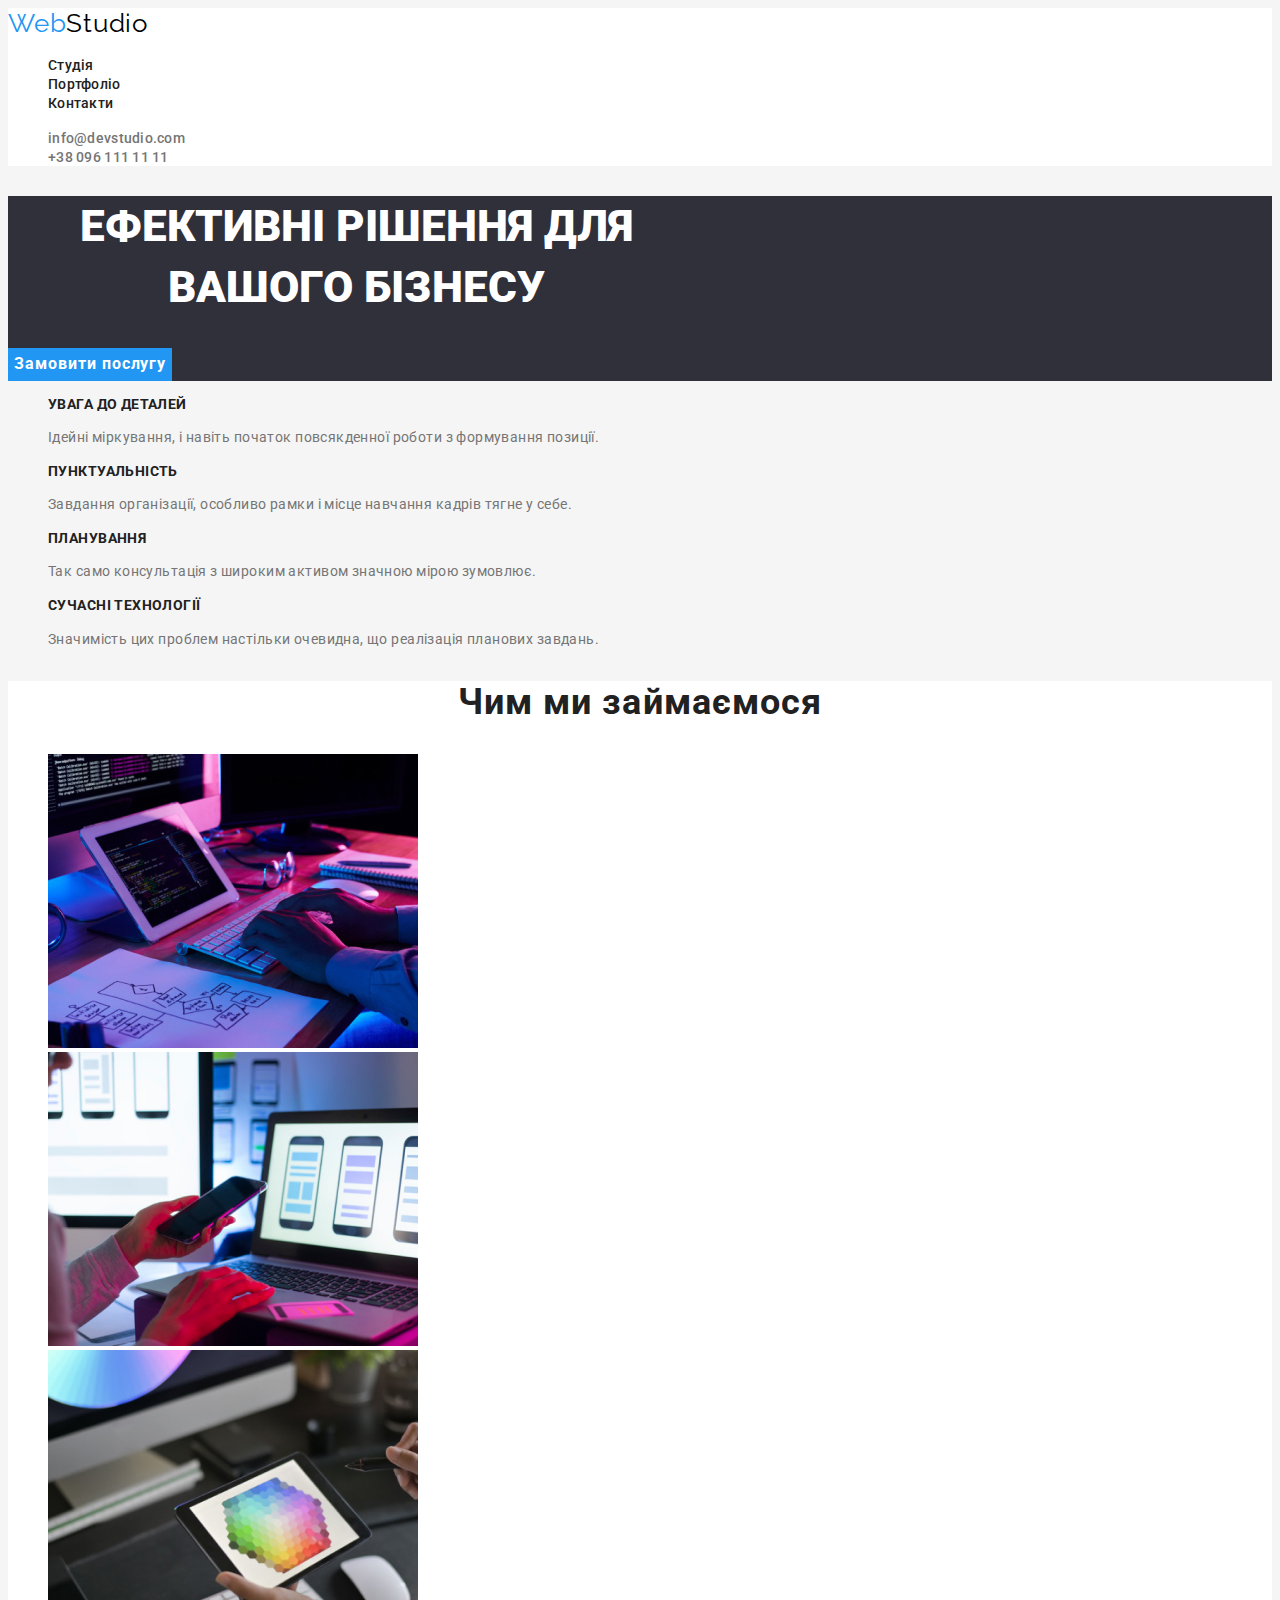
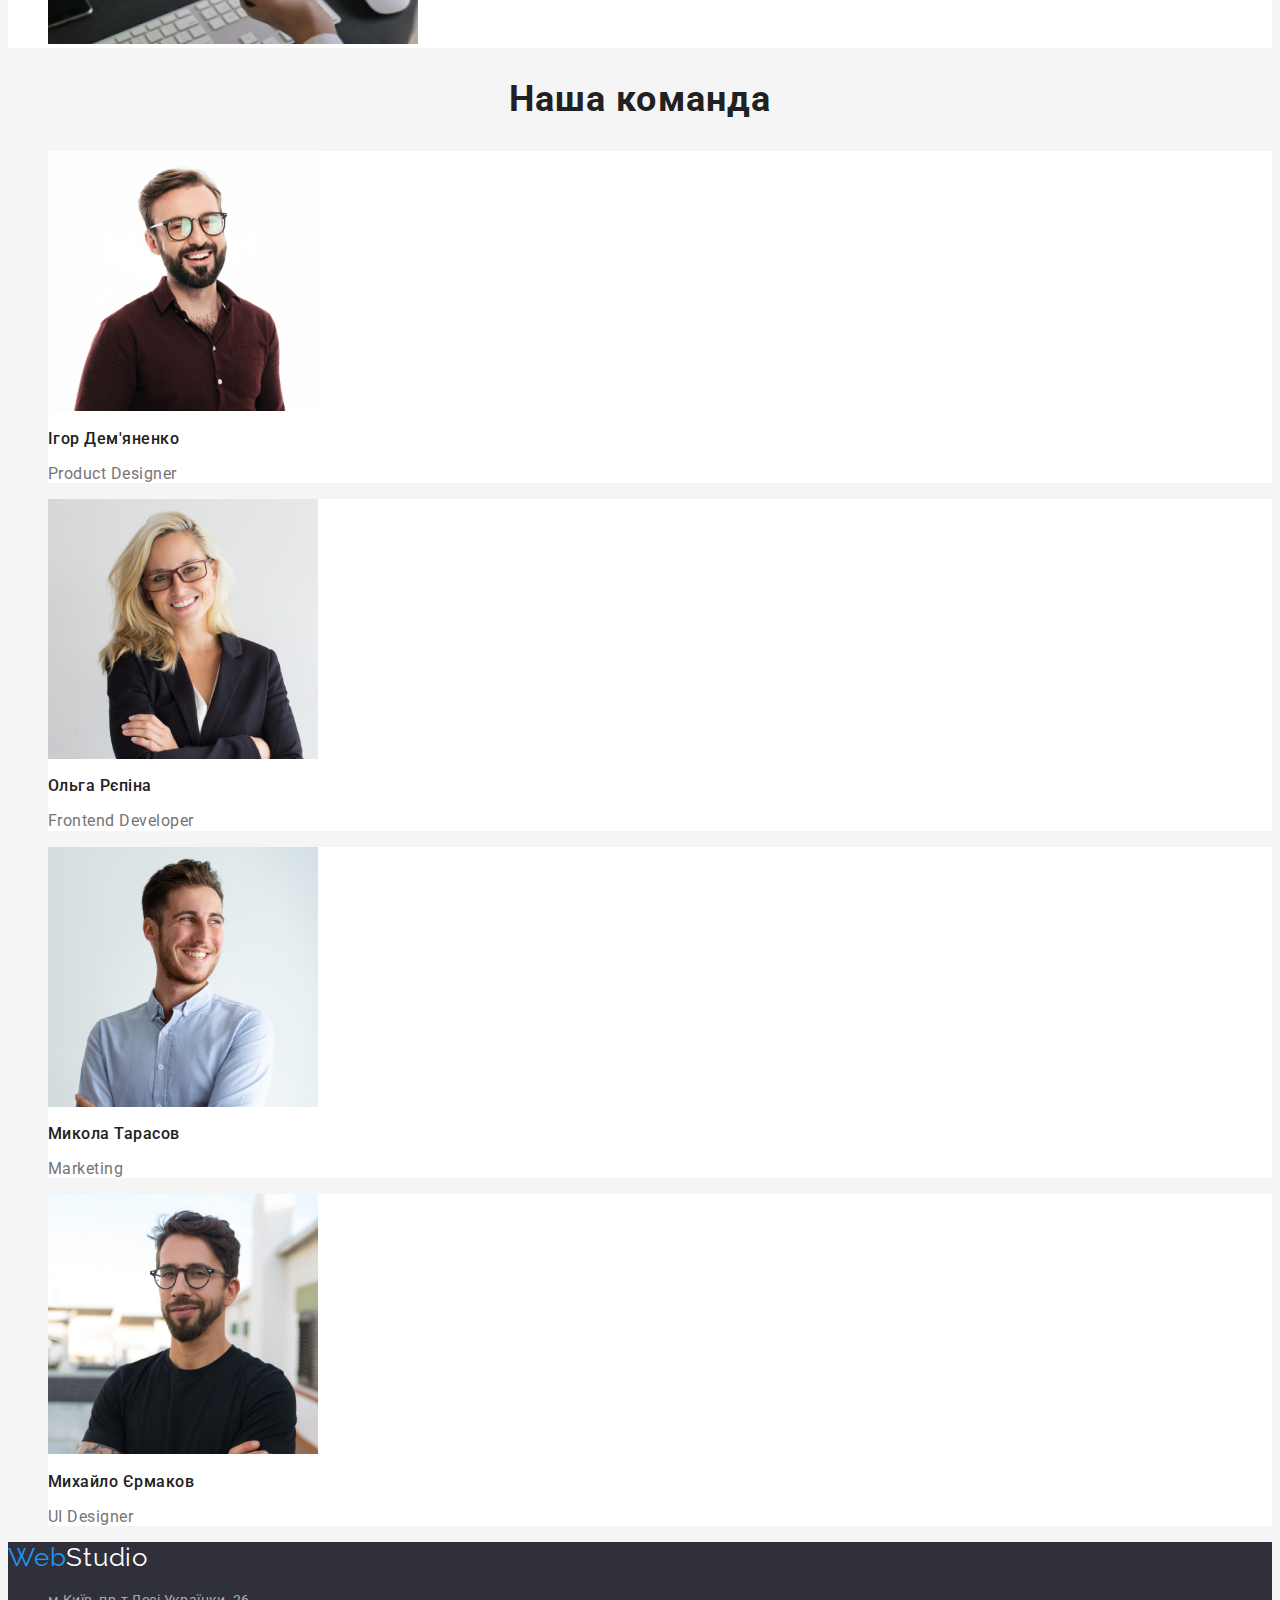
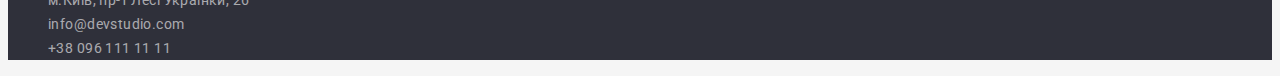
==== index.html @ 50534f91 "Transfer" ====
<!DOCTYPE html>
<html lang="en">
  <head>
    <meta charset="UTF-8" />
    <meta http-equiv="X-UA-Compatible" content="IE=edge" />
    <meta name="viewport" content="width=device-width, initial-scale=1.0" />
    <title>Студія</title>
    <link rel="preconnect" href="https://fonts.googleapis.com" />
    <link rel="preconnect" href="https://fonts.gstatic.com" crossorigin />
    <link
      href="https://fonts.googleapis.com/css2?family=Raleway:wght@700&family=Roboto:wght@400;500;700;900&display=swap"
      rel="stylesheet"
    />
    <link rel="stylesheet" href="./css/common.css" />
    <link rel="stylesheet" href="./css/styles.css" />
  </head>
  <body>
    <header class="header">
      <nav class="nav">
        <div class="logo">
          <a class="logo__text" href="./index.html">
            Web<span class="logo__header-studio">Studio</span>
          </a>
        </div>
        <ul class="nav__list list">
          <li><a class="nav__link" href="./">Студія</a></li>
          <li><a class="nav__link" href="./portfolio.html">Портфоліо</a></li>
          <li><a class="nav__link" href="./">Контакти</a></li>
        </ul>
      </nav>
      <div class="con">
        <ul class="con__list list">
          <li>
            <a class="con__link" href="mailto:info@devstudio.com"
              >info@devstudio.com</a
            >
          </li>
          <li>
            <a class="con__link" href="tel:+380961111111">+38 096 111 11 11</a>
          </li>
        </ul>
      </div>
    </header>
    <main class="main">
      <section class="hero">
        <h1 class="hero__title">Ефективні рішення для вашого бізнесу</h1>
        <button class="hero__button" type="button">Замовити послугу</button>
      </section>
      <section>
        <div class="benefits">
          <ul class="benefits__list list">
            <li>
              <h2 class="benefits__title">Увага до деталей</h2>
              <p class="benefits__text">
                Ідейні міркування, і навіть початок повсякденної роботи з
                формування позиції.
              </p>
            </li>
            <li>
              <h2 class="benefits__title">Пунктуальність</h2>
              <p class="benefits__text">
                Завдання організації, особливо рамки і місце навчання кадрів
                тягне у себе.
              </p>
            </li>
            <li>
              <h2 class="benefits__title">Планування</h2>
              <p class="benefits__text">
                Так само консультація з широким активом значною мірою зумовлює.
              </p>
            </li>
            <li>
              <h2 class="benefits__title">Сучасні технології</h2>
              <p class="benefits__text">
                Значимість цих проблем настільки очевидна, що реалізація
                планових завдань.
              </p>
            </li>
          </ul>
        </div>
      </section>
      <section class="section">
        <div class="section__body">
          <h2 class="section__title">Чим ми займаємося</h2>
          <ul class="section__list list">
            <li>
              <img
                src="./images/neondesktop.jpg"
                alt="Неоновий робочий стіл"
                width="370"
              />
            </li>
            <li>
              <img
                src="./images/phonedesktop.jpg"
                alt="Телефон та ноутбук"
                width="370"
              />
            </li>
            <li>
              <img
                src="./images/rgbdesktop.jpg"
                alt="Палітра кольорів на планшеті"
                width="370"
              />
            </li>
          </ul>
        </div>
      </section>
      <section class="section">
        <h2 class="section__title">Наша команда</h2>
        <ul class="section__team-list list">
          <li class="section__card">
            <img src="./images/igor.jpg" alt="Ігор Дем'яненко" width="270" />
            <h2 class="section__name">Ігор Дем'яненко</h2>
            <p class="section__text">Product Designer</p>
          </li>
          <li class="section__card">
            <img src="./images/olga.jpg" alt="Ольга Рєпіна" width="270" />
            <h2 class="section__name">Ольга Рєпіна</h2>
            <p class="section__text">Frontend Developer</p>
          </li>
          <li class="section__card">
            <img src="./images/mykola.jpg" alt="Микола Тарасов" width="270" />
            <h2 class="section__name">Микола Тарасов</h2>
            <p class="section__text">Marketing</p>
          </li>
          <li class="section__card">
            <img
              src="./images/mykhailo.jpg"
              alt="Михайло Єрмаков"
              width="270"
            />
            <h2 class="section__name">Михайло Єрмаков</h2>
            <p class="section__text">UI Designer</p>
          </li>
        </ul>
      </section>
    </main>
    <footer class="footer">
      <div class="logo">
        <a class="logo__text" href="./index.html">
          Web<span class="logo__footer-studio">Studio</span>
        </a>
      </div>
      <address class="address">
        <ul class="address__list list">
          <li>
            <a
              class="address__text"
              target="_blank"
              href="https://goo.gl/maps/3csEusUE26N4QP277"
              >м.Київ, пр-т Лесі Українки, 26
            </a>
          </li>
          <li>
            <a class="address__text" href="mailto:info@devstudio.com">
              info@devstudio.com
            </a>
          </li>
          <li>
            <a class="address__text" href="tel:+380961111111">
              +38 096 111 11 11
            </a>
          </li>
        </ul>
      </address>
    </footer>
  </body>
</html>
---- css/common.css ----
:root {
  --primary-text-color: #757575;
  --title-text-color: #212121;
  --accent-color: #2196f3;
  --primary-bg-color: #f5f5f5;
  --primary-white-color: #ffffff;
  --primary-black-color: #000000;
  --primary-footer-text-color: rgba(255, 255, 255, 0.6);
  --primary-filter-bg-color: #f5f4fa;
  --primary-footer-bg-color: #2f303a;
}

body {
  color: var(--title-text-color);
  background-color: var(--primary-bg-color);
  font-family: "Roboto", sans-serif;
}

/* Header */

.header {
  background-color: var(--primary-white-color);
}

/* Footer */

.footer {
  background-color: var(--primary-footer-bg-color);
}

/* Logo */

.logo__text {
  color: var(--accent-color);
  font-family: "Raleway", sans-serif;
  font-size: 26px;
  line-height: 1.2;
  letter-spacing: 0.03em;
  text-decoration: none;
}

.logo__header-studio {
  color: var(--primary-black-color);
}

.logo__footer-studio {
  color: var(--primary-white-color);
}

/* List */

.list {
  list-style: none;
  font-style: normal;
}

/* Site nav */

.nav__list .nav__link {
  color: var(--title-text-color);
  font-weight: 500;
  font-size: 14px;
  line-height: 1.1;
  letter-spacing: 0.02em;
  text-decoration: none;
}

.nav__list .nav__link:hover,
.nav__list .nav__link:focus {
  color: var(--accent-color);
}

/* Con nav */

.con__list .con__link {
  color: var(--primary-text-color);
  font-weight: 500;
  font-size: 14px;
  line-height: 1.1;
  letter-spacing: 0.02em;
  text-decoration: none;
}

.con__list .con__link:hover,
.con__list .con__link:focus {
  color: var(--accent-color);
}

/* Address */

.address .address__text {
  color: var(--primary-footer-text-color);
  font-size: 14px;
  line-height: 1.7;
  letter-spacing: 0.03em;
  text-decoration: none;
}

.address .address__text:hover,
.address .address__text:focus {
  color: var(--primary-white-color);
}
---- css/styles.css ----
/* Hero */

.hero {
  background-color: var(--primary-footer-bg-color);
}

.hero__title {
  color: var(--primary-white-color);
  font-weight: 900;
  font-size: 44px;
  line-height: 1.4;
  width: 696px;
  text-transform: uppercase;
  text-align: center;
}

/* Hero button */

.hero__button {
  color: var(--primary-white-color);
  background-color: var(--accent-color);
  border: transparent;
  font-weight: 700;
  font-size: 16px;
  line-height: 1.9;
  letter-spacing: 0.06em;
  font-family: inherit;
  cursor: pointer;
}

.section__title {
  color: var(--title-text-color);
  font-size: 36px;
  line-height: 1.2;
  letter-spacing: 0.03em;
  text-align: center;
}

/* Benefits */

.benefits__title {
  color: var(--title-text-color);
  font-size: 14px;
  line-height: 1.1;
  letter-spacing: 0.03em;
  text-transform: uppercase;
}

.benefits__text {
  color: var(--primary-text-color);
  font-size: 14px;
  line-height: 1.7;
  letter-spacing: 0.03em;
}

/* Do list */

.section__body {
  background-color: var(--primary-white-color);
}

/* Team */

.section__card {
  background-color: var(--primary-white-color);
}
.section__text {
  color: var(--primary-text-color);
  font-size: 16px;
  line-height: 1.2;
  letter-spacing: 0.03em;
}

.section__name {
  color: var(--title-text-color);
  font-weight: 500;
  font-size: 16px;
  line-height: 1.2;
  letter-spacing: 0.03em;
}
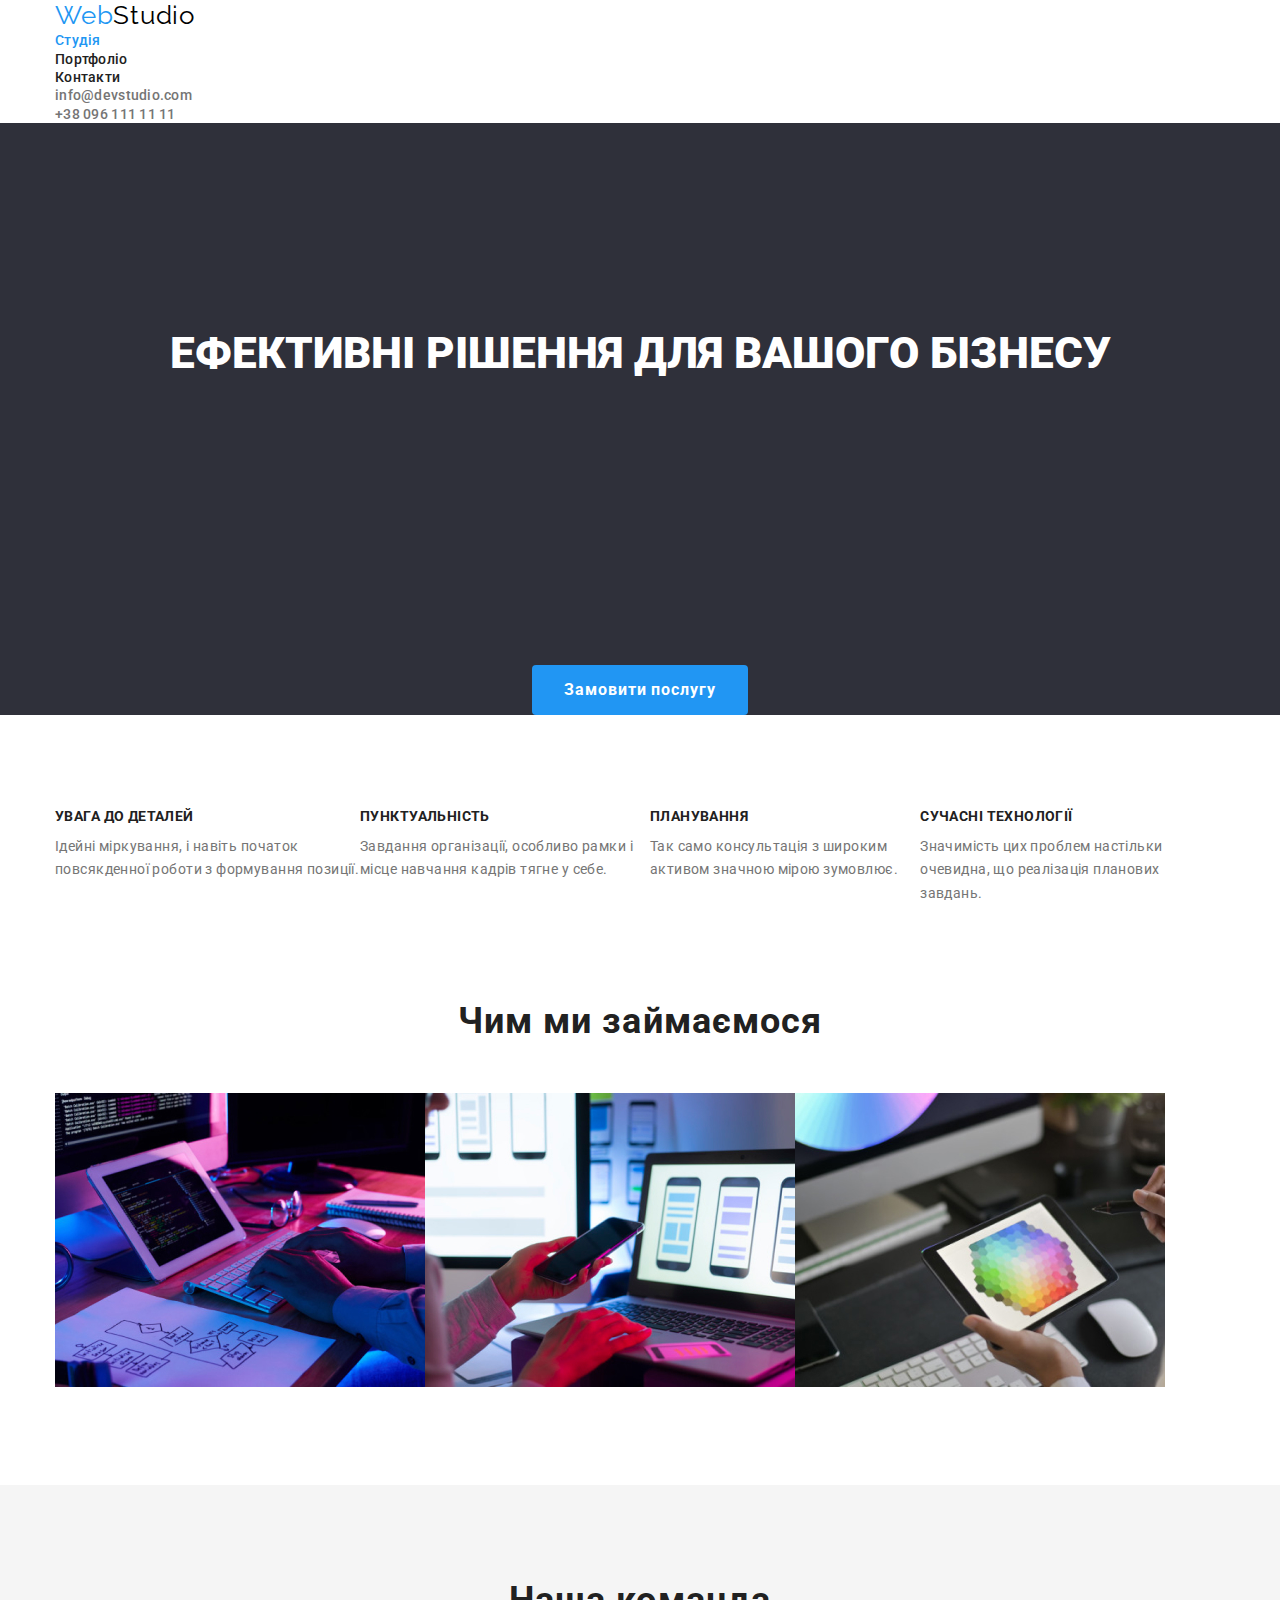
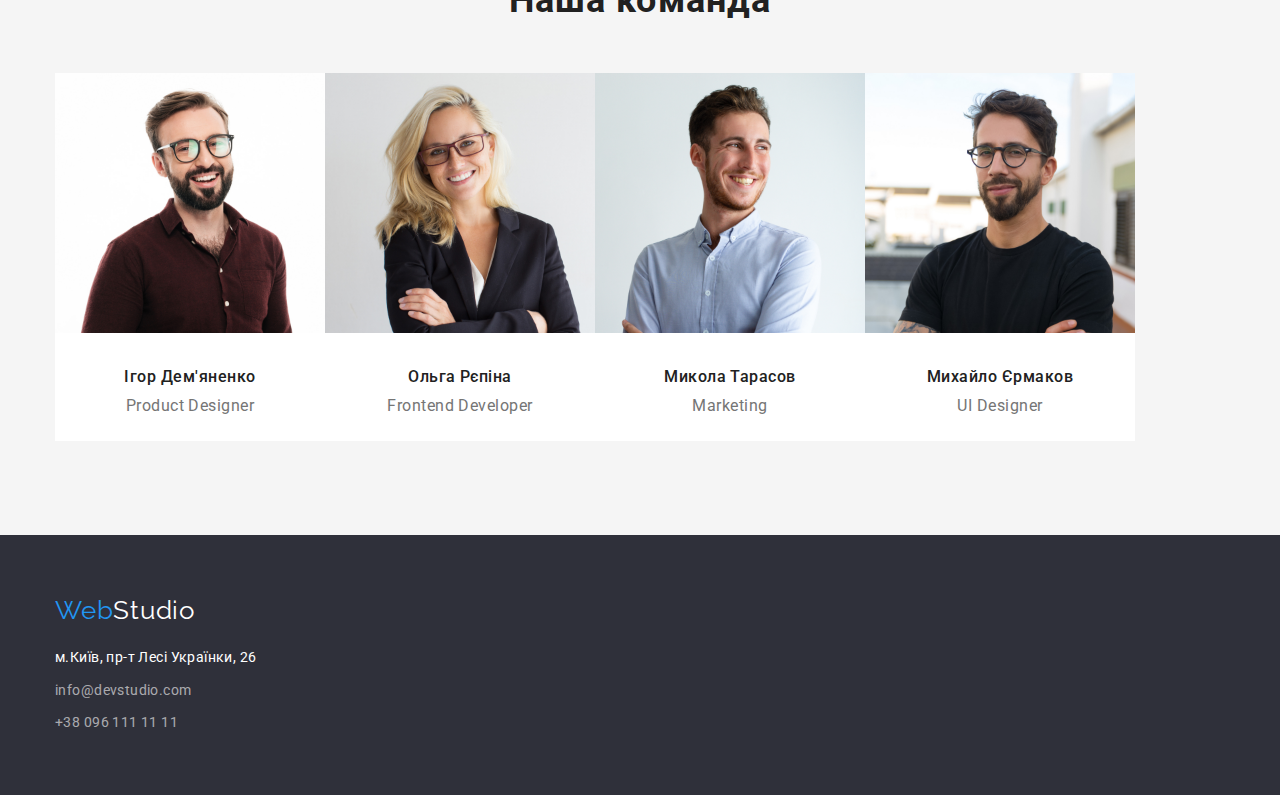
==== commit 5b33f859: "WebStudio Page" ====
--- a/index.html
+++ b/index.html
@@ -11,43 +11,53 @@
       href="https://fonts.googleapis.com/css2?family=Raleway:wght@700&family=Roboto:wght@400;500;700;900&display=swap"
       rel="stylesheet"
     />
+    <link
+      rel="stylesheet"
+      href="https://cdnjs.cloudflare.com/ajax/libs/modern-normalize/1.1.0/modern-normalize.min.css"
+    />
     <link rel="stylesheet" href="./css/common.css" />
     <link rel="stylesheet" href="./css/styles.css" />
   </head>
   <body>
     <header class="header">
-      <nav class="nav">
-        <div class="logo">
-          <a class="logo__text" href="./index.html">
-            Web<span class="logo__header-studio">Studio</span>
-          </a>
+      <div class="container">
+        <nav class="nav">
+          <div class="logo">
+            <a class="logo__text" href="./index.html">
+              Web<span class="logo__header-studio">Studio</span>
+            </a>
+          </div>
+          <ul class="nav__list list">
+            <li><a class="nav__link nav__link_current" href="./">Студія</a></li>
+            <li><a class="nav__link" href="./portfolio.html">Портфоліо</a></li>
+            <li><a class="nav__link" href="./">Контакти</a></li>
+          </ul>
+        </nav>
+        <div class="con">
+          <ul class="con__list list">
+            <li>
+              <a class="con__link" href="mailto:info@devstudio.com"
+                >info@devstudio.com</a
+              >
+            </li>
+            <li>
+              <a class="con__link" href="tel:+380961111111"
+                >+38 096 111 11 11</a
+              >
+            </li>
+          </ul>
         </div>
-        <ul class="nav__list list">
-          <li><a class="nav__link" href="./">Студія</a></li>
-          <li><a class="nav__link" href="./portfolio.html">Портфоліо</a></li>
-          <li><a class="nav__link" href="./">Контакти</a></li>
-        </ul>
-      </nav>
-      <div class="con">
-        <ul class="con__list list">
-          <li>
-            <a class="con__link" href="mailto:info@devstudio.com"
-              >info@devstudio.com</a
-            >
-          </li>
-          <li>
-            <a class="con__link" href="tel:+380961111111">+38 096 111 11 11</a>
-          </li>
-        </ul>
       </div>
     </header>
     <main class="main">
       <section class="hero">
-        <h1 class="hero__title">Ефективні рішення для вашого бізнесу</h1>
-        <button class="hero__button" type="button">Замовити послугу</button>
+        <div class="container">
+          <h1 class="hero__title">Ефективні рішення для вашого бізнесу</h1>
+          <button class="hero__button" type="button">Замовити послугу</button>
+        </div>
       </section>
-      <section>
-        <div class="benefits">
+      <section class="benefits">
+        <div class="container">
           <ul class="benefits__list list">
             <li>
               <h2 class="benefits__title">Увага до деталей</h2>
@@ -80,7 +90,7 @@
         </div>
       </section>
       <section class="section">
-        <div class="section__body">
+        <div class="container">
           <h2 class="section__title">Чим ми займаємося</h2>
           <ul class="section__list list">
             <li>
@@ -107,64 +117,68 @@
           </ul>
         </div>
       </section>
-      <section class="section">
-        <h2 class="section__title">Наша команда</h2>
-        <ul class="section__team-list list">
-          <li class="section__card">
-            <img src="./images/igor.jpg" alt="Ігор Дем'яненко" width="270" />
-            <h2 class="section__name">Ігор Дем'яненко</h2>
-            <p class="section__text">Product Designer</p>
-          </li>
-          <li class="section__card">
-            <img src="./images/olga.jpg" alt="Ольга Рєпіна" width="270" />
-            <h2 class="section__name">Ольга Рєпіна</h2>
-            <p class="section__text">Frontend Developer</p>
-          </li>
-          <li class="section__card">
-            <img src="./images/mykola.jpg" alt="Микола Тарасов" width="270" />
-            <h2 class="section__name">Микола Тарасов</h2>
-            <p class="section__text">Marketing</p>
-          </li>
-          <li class="section__card">
-            <img
-              src="./images/mykhailo.jpg"
-              alt="Михайло Єрмаков"
-              width="270"
-            />
-            <h2 class="section__name">Михайло Єрмаков</h2>
-            <p class="section__text">UI Designer</p>
-          </li>
-        </ul>
+      <section class="team">
+        <div class="container">
+          <h2 class="team__title">Наша команда</h2>
+          <ul class="team__list list">
+            <li class="team__card">
+              <img src="./images/igor.jpg" alt="Ігор Дем'яненко" width="270" />
+              <h2 class="team__name">Ігор Дем'яненко</h2>
+              <p class="team__text">Product Designer</p>
+            </li>
+            <li class="team__card">
+              <img src="./images/olga.jpg" alt="Ольга Рєпіна" width="270" />
+              <h2 class="team__name">Ольга Рєпіна</h2>
+              <p class="team__text">Frontend Developer</p>
+            </li>
+            <li class="team__card">
+              <img src="./images/mykola.jpg" alt="Микола Тарасов" width="270" />
+              <h2 class="team__name">Микола Тарасов</h2>
+              <p class="team__text">Marketing</p>
+            </li>
+            <li class="team__card">
+              <img
+                src="./images/mykhailo.jpg"
+                alt="Михайло Єрмаков"
+                width="270"
+              />
+              <h2 class="team__name">Михайло Єрмаков</h2>
+              <p class="team__text">UI Designer</p>
+            </li>
+          </ul>
+        </div>
       </section>
     </main>
     <footer class="footer">
-      <div class="logo">
-        <a class="logo__text" href="./index.html">
-          Web<span class="logo__footer-studio">Studio</span>
-        </a>
+      <div class="container">
+        <div class="logo">
+          <a class="logo__text" href="./index.html">
+            Web<span class="logo__footer-studio">Studio</span>
+          </a>
+        </div>
+        <address class="address">
+          <ul class="address__list list">
+            <li class="address__item">
+              <a
+                class="address__text map"
+                target="_blank"
+                href="https://goo.gl/maps/3csEusUE26N4QP277"
+                >м.Київ, пр-т Лесі Українки, 26
+              </a>
+            </li>
+            <li class="address__item">
+              <a class="address__text" href="mailto:info@devstudio.com">
+                info@devstudio.com
+              </a>
+            </li>
+            <li class="address__item">
+              <a class="address__text" href="tel:+380961111111">
+                +38 096 111 11 11
+              </a>
+            </li>
+          </ul>
+        </address>
       </div>
-      <address class="address">
-        <ul class="address__list list">
-          <li>
-            <a
-              class="address__text"
-              target="_blank"
-              href="https://goo.gl/maps/3csEusUE26N4QP277"
-              >м.Київ, пр-т Лесі Українки, 26
-            </a>
-          </li>
-          <li>
-            <a class="address__text" href="mailto:info@devstudio.com">
-              info@devstudio.com
-            </a>
-          </li>
-          <li>
-            <a class="address__text" href="tel:+380961111111">
-              +38 096 111 11 11
-            </a>
-          </li>
-        </ul>
-      </address>
     </footer>
   </body>
 </html>
--- a/css/common.css
+++ b/css/common.css
@@ -10,10 +10,27 @@
   --primary-footer-bg-color: #2f303a;
 }
 
+html {
+  box-sizing: border-box;
+}
+
+*,
+*::before,
+*::after {
+  box-sizing: inherit;
+}
+
 body {
   color: var(--title-text-color);
   background-color: var(--primary-bg-color);
   font-family: "Roboto", sans-serif;
+  margin: 0;
+}
+
+.container {
+  width: 1200px;
+  padding: 0 15px;
+  margin: 0 auto;
 }
 
 /* Header */
@@ -26,6 +43,7 @@
 
 .footer {
   background-color: var(--primary-footer-bg-color);
+  padding: 60px 0;
 }
 
 /* Logo */
@@ -47,9 +65,18 @@
   color: var(--primary-white-color);
 }
 
+.logo__footer-studio:hover,
+.logo__header-studio:hover,
+.logo__footer-studio:focus,
+.logo__header-studio:focus {
+  color: var(--accent-color);
+}
+
 /* List */
 
 .list {
+  padding: 0;
+  margin: 0;
   list-style: none;
   font-style: normal;
 }
@@ -66,7 +93,8 @@
 }
 
 .nav__list .nav__link:hover,
-.nav__list .nav__link:focus {
+.nav__list .nav__link:focus,
+.nav__list .nav__link_current {
   color: var(--accent-color);
 }
 
@@ -88,6 +116,14 @@
 
 /* Address */
 
+.address {
+  margin-top: 20px;
+}
+
+.address__item {
+  margin-top: 9px;
+}
+
 .address .address__text {
   color: var(--primary-footer-text-color);
   font-size: 14px;
@@ -96,7 +132,11 @@
   text-decoration: none;
 }
 
+.address__text.map {
+  color: var(--primary-white-color);
+}
+
 .address .address__text:hover,
 .address .address__text:focus {
-  color: var(--primary-white-color);
+  color: var(--accent-color);
 }
--- a/css/styles.css
+++ b/css/styles.css
@@ -2,6 +2,7 @@
 
 .hero {
   background-color: var(--primary-footer-bg-color);
+  text-align: center;
 }
 
 .hero__title {
@@ -9,9 +10,10 @@
   font-weight: 900;
   font-size: 44px;
   line-height: 1.4;
-  width: 696px;
   text-transform: uppercase;
-  text-align: center;
+  padding-top: 200px;
+  padding-bottom: 280px;
+  margin: 0;
 }
 
 /* Hero button */
@@ -20,23 +22,38 @@
   color: var(--primary-white-color);
   background-color: var(--accent-color);
   border: transparent;
+  border-radius: 4px;
   font-weight: 700;
   font-size: 16px;
   line-height: 1.9;
   letter-spacing: 0.06em;
   font-family: inherit;
   cursor: pointer;
+  padding: 10px 32px;
 }
 
-.section__title {
+.section__title,
+.team__title {
   color: var(--title-text-color);
   font-size: 36px;
   line-height: 1.2;
   letter-spacing: 0.03em;
   text-align: center;
+  margin-bottom: 50px;
+  margin-top: 0;
 }
 
 /* Benefits */
+
+.benefits {
+  background-color: var(--primary-white-color);
+  padding-top: 94px;
+  padding-bottom: 94px;
+}
+
+.benefits__list {
+  display: flex;
+}
 
 .benefits__title {
   color: var(--title-text-color);
@@ -44,6 +61,8 @@
   line-height: 1.1;
   letter-spacing: 0.03em;
   text-transform: uppercase;
+
+  margin: 0 0 10px 0;
 }
 
 .benefits__text {
@@ -51,30 +70,52 @@
   font-size: 14px;
   line-height: 1.7;
   letter-spacing: 0.03em;
+  margin: 0;
 }
 
 /* Do list */
 
-.section__body {
+.section {
   background-color: var(--primary-white-color);
+  padding-bottom: 94px;
+}
+
+.section__list {
+  display: flex;
 }
 
 /* Team */
 
-.section__card {
+.team {
+  padding-top: 94px;
+  padding-bottom: 94px;
+}
+
+.team__card {
   background-color: var(--primary-white-color);
+  height: 368px;
+  text-align: center;
 }
-.section__text {
+.team__text {
   color: var(--primary-text-color);
   font-size: 16px;
   line-height: 1.2;
   letter-spacing: 0.03em;
+  margin-top: 0;
+  margin-bottom: 30px;
 }
 
-.section__name {
+.team__name {
   color: var(--title-text-color);
   font-weight: 500;
   font-size: 16px;
   line-height: 1.2;
   letter-spacing: 0.03em;
+  margin-top: 30px;
+  margin-bottom: 10px;
 }
+
+.team__list {
+  display: flex;
+  margin: 0 auto;
+}
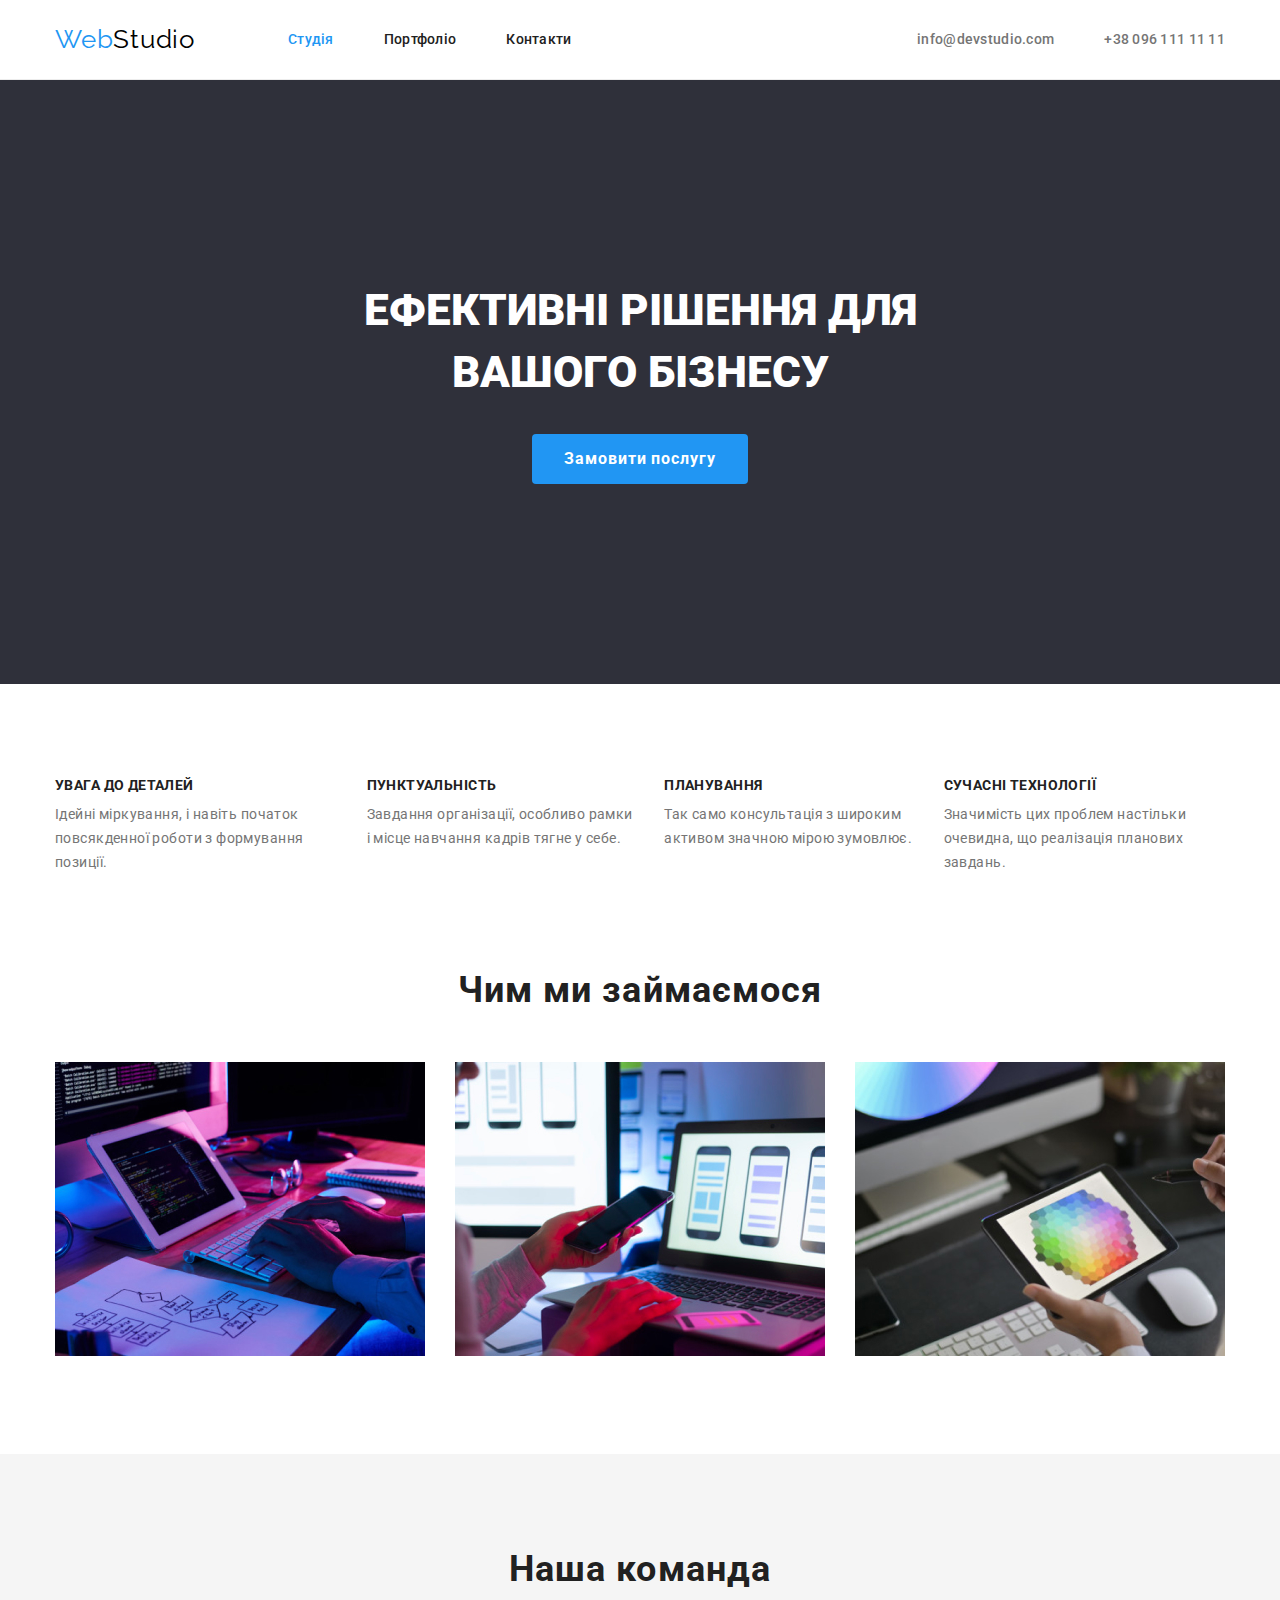
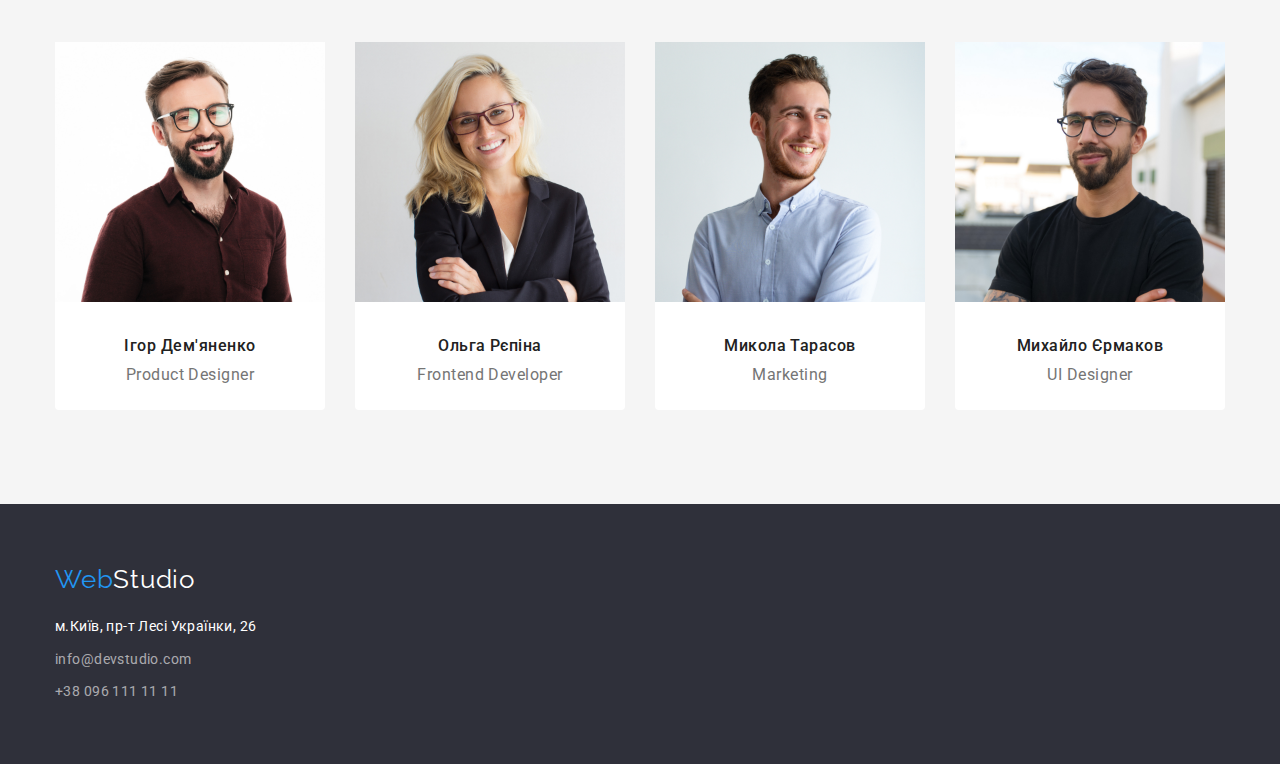
==== commit 53e56bb1: "WebStudio-2" ====
--- a/index.html
+++ b/index.html
@@ -4,7 +4,7 @@
     <meta charset="UTF-8" />
     <meta http-equiv="X-UA-Compatible" content="IE=edge" />
     <meta name="viewport" content="width=device-width, initial-scale=1.0" />
-    <title>Студія</title>
+    <title>WebStudio | Студія</title>
     <link rel="preconnect" href="https://fonts.googleapis.com" />
     <link rel="preconnect" href="https://fonts.gstatic.com" crossorigin />
     <link
@@ -20,27 +20,33 @@
   </head>
   <body>
     <header class="header">
-      <div class="container">
+      <div class="container header__container">
+        <div class="logo">
+          <a class="logo__text" href="./index.html">
+            Web<span class="logo__header-studio">Studio</span>
+          </a>
+        </div>
         <nav class="nav">
-          <div class="logo">
-            <a class="logo__text" href="./index.html">
-              Web<span class="logo__header-studio">Studio</span>
-            </a>
-          </div>
           <ul class="nav__list list">
-            <li><a class="nav__link nav__link_current" href="./">Студія</a></li>
-            <li><a class="nav__link" href="./portfolio.html">Портфоліо</a></li>
-            <li><a class="nav__link" href="./">Контакти</a></li>
+            <li class="nav__item">
+              <a class="nav__link nav__link_current" href="./">Студія</a>
+            </li>
+            <li class="nav__item">
+              <a class="nav__link" href="./portfolio.html">Портфоліо</a>
+            </li>
+            <li class="nav__item">
+              <a class="nav__link" href="./">Контакти</a>
+            </li>
           </ul>
         </nav>
         <div class="con">
           <ul class="con__list list">
-            <li>
+            <li class="con__item">
               <a class="con__link" href="mailto:info@devstudio.com"
                 >info@devstudio.com</a
               >
             </li>
-            <li>
+            <li class="con__item">
               <a class="con__link" href="tel:+380961111111"
                 >+38 096 111 11 11</a
               >
@@ -59,27 +65,27 @@
       <section class="benefits">
         <div class="container">
           <ul class="benefits__list list">
-            <li>
+            <li class="benefits__item">
               <h2 class="benefits__title">Увага до деталей</h2>
               <p class="benefits__text">
                 Ідейні міркування, і навіть початок повсякденної роботи з
                 формування позиції.
               </p>
             </li>
-            <li>
+            <li class="benefits__item">
               <h2 class="benefits__title">Пунктуальність</h2>
               <p class="benefits__text">
                 Завдання організації, особливо рамки і місце навчання кадрів
                 тягне у себе.
               </p>
             </li>
-            <li>
+            <li class="benefits__item">
               <h2 class="benefits__title">Планування</h2>
               <p class="benefits__text">
                 Так само консультація з широким активом значною мірою зумовлює.
               </p>
             </li>
-            <li>
+            <li class="benefits__item">
               <h2 class="benefits__title">Сучасні технології</h2>
               <p class="benefits__text">
                 Значимість цих проблем настільки очевидна, що реалізація
@@ -93,21 +99,21 @@
         <div class="container">
           <h2 class="section__title">Чим ми займаємося</h2>
           <ul class="section__list list">
-            <li>
+            <li class="section__item">
               <img
                 src="./images/neondesktop.jpg"
                 alt="Неоновий робочий стіл"
                 width="370"
               />
             </li>
-            <li>
+            <li class="section__item">
               <img
                 src="./images/phonedesktop.jpg"
                 alt="Телефон та ноутбук"
                 width="370"
               />
             </li>
-            <li>
+            <li class="section__item">
               <img
                 src="./images/rgbdesktop.jpg"
                 alt="Палітра кольорів на планшеті"
--- a/css/common.css
+++ b/css/common.css
@@ -8,6 +8,8 @@
   --primary-footer-text-color: rgba(255, 255, 255, 0.6);
   --primary-filter-bg-color: #f5f4fa;
   --primary-footer-bg-color: #2f303a;
+  --primary-item-bg-color: #eeeeee;
+  --primary-line-color: #ececec;
 }
 
 html {
@@ -37,6 +39,7 @@
 
 .header {
   background-color: var(--primary-white-color);
+  border-bottom: 1px solid var(--primary-line-color);
 }
 
 /* Footer */
@@ -83,30 +86,55 @@
 
 /* Site nav */
 
+.container.header__container {
+  display: flex;
+  align-items: center;
+}
+
+.nav__list {
+  display: flex;
+  margin-left: 93px;
+}
+
+.nav__item:not(:last-child),
+.con__item:not(:last-child) {
+  margin-right: 50px;
+}
+
 .nav__list .nav__link {
+  display: block;
   color: var(--title-text-color);
   font-weight: 500;
   font-size: 14px;
   line-height: 1.1;
   letter-spacing: 0.02em;
   text-decoration: none;
+  padding: 32px 0;
 }
 
-.nav__list .nav__link:hover,
-.nav__list .nav__link:focus,
-.nav__list .nav__link_current {
+.nav__link:hover,
+.nav__link:focus,
+.nav__link.nav__link_current {
   color: var(--accent-color);
 }
 
 /* Con nav */
 
+.con,
+.con__list {
+  display: flex;
+  margin-left: auto;
+}
+
 .con__list .con__link {
+  display: block;
   color: var(--primary-text-color);
   font-weight: 500;
   font-size: 14px;
   line-height: 1.1;
   letter-spacing: 0.02em;
   text-decoration: none;
+  padding: 32px 0;
 }
 
 .con__list .con__link:hover,
--- a/css/styles.css
+++ b/css/styles.css
@@ -3,6 +3,8 @@
 .hero {
   background-color: var(--primary-footer-bg-color);
   text-align: center;
+  padding-top: 200px;
+  padding-bottom: 200px;
 }
 
 .hero__title {
@@ -11,9 +13,8 @@
   font-size: 44px;
   line-height: 1.4;
   text-transform: uppercase;
-  padding-top: 200px;
-  padding-bottom: 280px;
-  margin: 0;
+  width: 696px;
+  margin: 0 auto;
 }
 
 /* Hero button */
@@ -30,6 +31,13 @@
   font-family: inherit;
   cursor: pointer;
   padding: 10px 32px;
+  margin: 30px auto 0 auto;
+}
+
+.hero__button:hover,
+.hero__button:focus {
+  background-color: var(--primary-filter-bg-color);
+  color: var(--title-text-color);
 }
 
 .section__title,
@@ -53,6 +61,10 @@
 
 .benefits__list {
   display: flex;
+}
+
+.benefits__item:not(:last-child) {
+  margin-right: 30px;
 }
 
 .benefits__title {
@@ -84,6 +96,10 @@
   display: flex;
 }
 
+.section__item:not(:last-child) {
+  margin-right: 30px;
+}
+
 /* Team */
 
 .team {
@@ -95,6 +111,11 @@
   background-color: var(--primary-white-color);
   height: 368px;
   text-align: center;
+  border-radius: 0 0 4px 4px;
+}
+
+.team__card:not(:last-child) {
+  margin-right: 30px;
 }
 .team__text {
   color: var(--primary-text-color);
